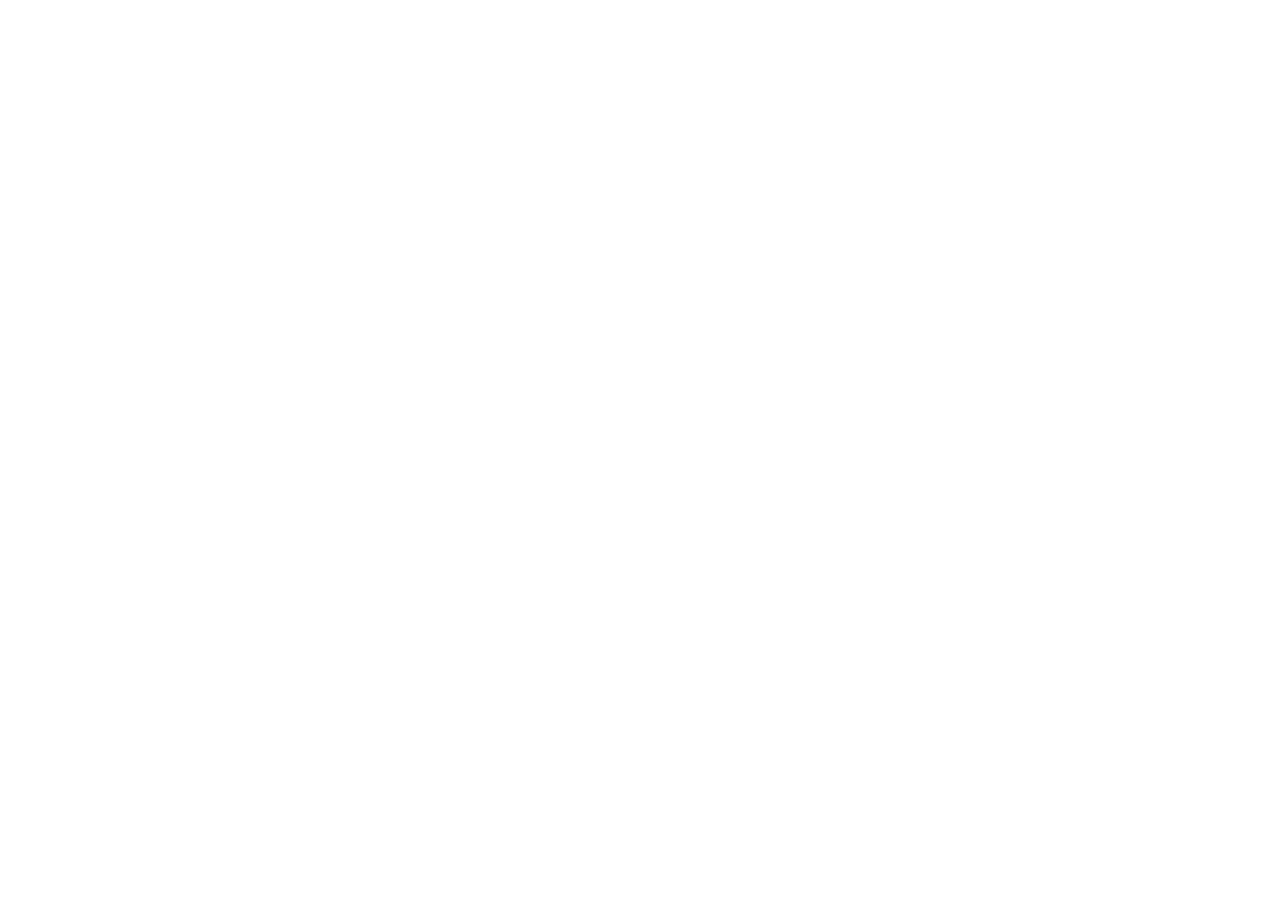
==== lesson_7_homework/index.html @ 904fff78 "Html module" ====
<!doctype html>
<html lang="en">
<head>
    <meta charset="UTF-8">
    <meta name="viewport"
          content="width=device-width, user-scalable=no, initial-scale=1.0, maximum-scale=1.0, minimum-scale=1.0">
    <meta http-equiv="X-UA-Compatible" content="ie=edge">
    <title>Restaurant</title>
    <link rel="preconnect" href="https://fonts.googleapis.com">
    <link rel="preconnect" href="https://fonts.gstatic.com" crossorigin>
    <link href="https://fonts.googleapis.com/css2?family=Roboto:ital,wght@0,100;0,300;0,400;0,500;0,700;1,500&family=Tinos:wght@400;700&display=swap" rel="stylesheet">
    <link rel="stylesheet" href="style.css">
    <link rel="stylesheet" href="media.css">
</head>
<body>

</body>
</html>
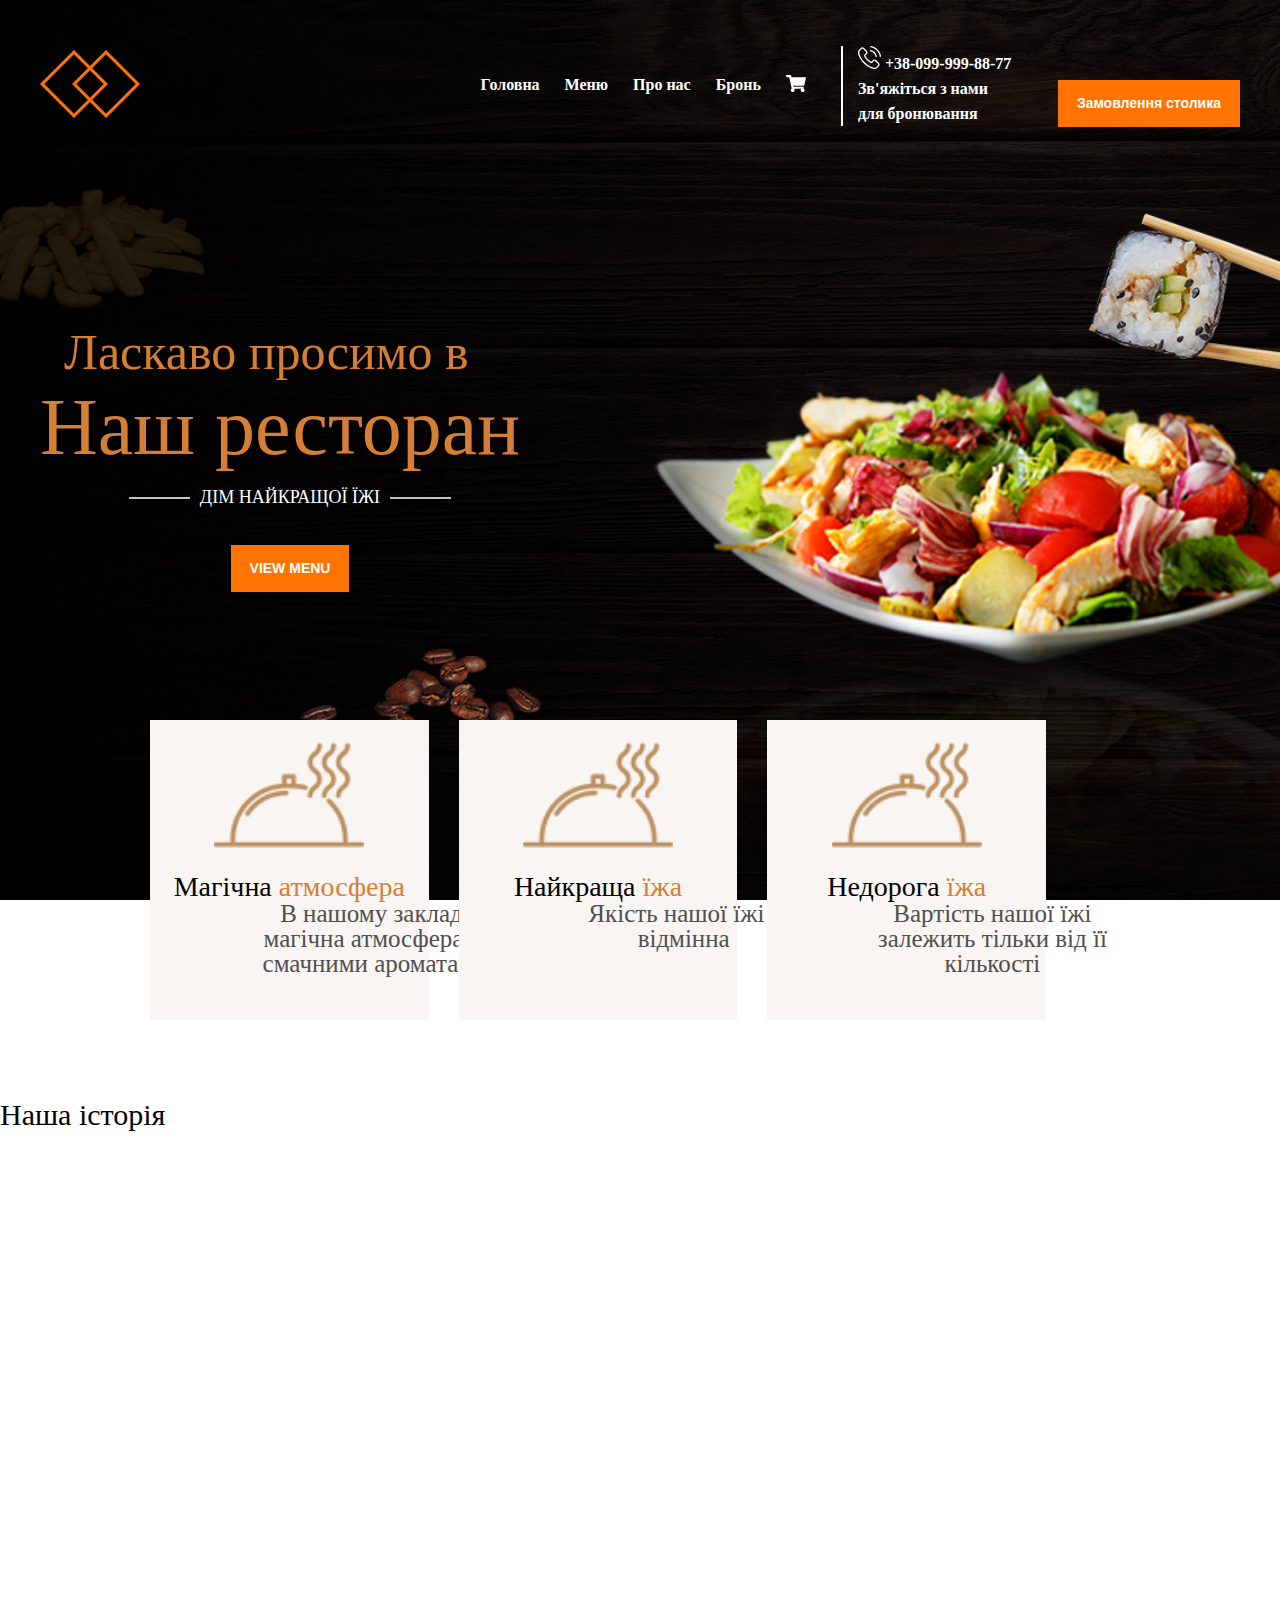
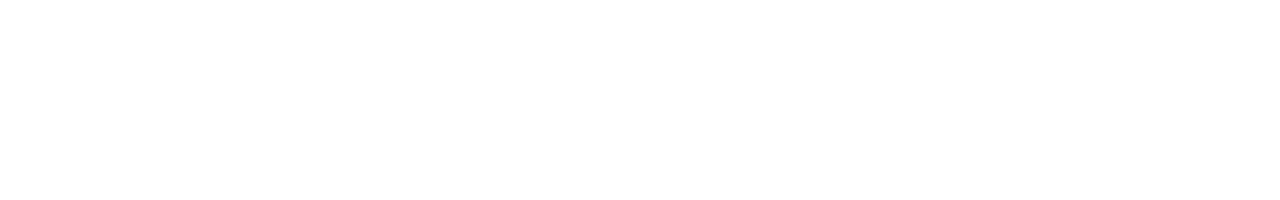
==== commit 2dbddff2: "add homework" ====
--- a/lesson_7_homework/index.html
+++ b/lesson_7_homework/index.html
@@ -8,11 +8,60 @@
     <title>Restaurant</title>
     <link rel="preconnect" href="https://fonts.googleapis.com">
     <link rel="preconnect" href="https://fonts.gstatic.com" crossorigin>
-    <link href="https://fonts.googleapis.com/css2?family=Roboto:ital,wght@0,100;0,300;0,400;0,500;0,700;1,500&family=Tinos:wght@400;700&display=swap" rel="stylesheet">
+    <link href="https://fonts.googleapis.com/css2?family=Roboto:ital,wght@0,100;0,300;0,400;0,500;0,700;1,500&family=Tinos:wght@400;700&display=swap"
+          rel="stylesheet">
     <link rel="stylesheet" href="style.css">
     <link rel="stylesheet" href="media.css">
 </head>
 <body>
-
+<div class="header">
+    <div class="header__top wrapper">
+        <div class="header__logo"><img src="image/LOGO.svg" alt="foto_logo"></div>
+        <div class="header__menu">
+            <nav class="nav">
+                <div class="nav__item"><a href="#">Головна</a></div>
+                <div class="nav__item"><a href="#">Меню</a></div>
+                <div class="nav__item"><a href="#">Про нас</a></div>
+                <div class="nav__item"><a href="#">Бронь</a></div>
+                <div class="nav__item"><a href="#"><img src="image/shopping-cart-solid.svg"
+                                                        alt="foto_shopping_card"></a></div>
+            </nav>
+            <div class="header__contact">
+                <div class="header__phone">
+                    <img src="image/phone.png" alt="Phone"> +38-099-999-88-77
+                    <p>Зв'яжіться з нами для бронювання</p>
+                </div>
+                <button class="header__button">Замовлення столика</button>
+            </div>
+        </div>
+    <div class="nav__btn_mobile">
+        <div></div><div></div><div></div>
+    </div>
+    </div>
+    <div class="header__main wrapper">
+        <div class="header__title">
+            <h2>Ласкаво просимо в</h2>
+            <h1>Наш ресторан</h1>
+            <p>ДІМ НАЙКРАЩОЇ ЇЖІ</p>
+            <div class="header__main_btn">
+                <button class="header__button">VIEW MENU</button>
+            </div>
+        </div>
+    </div>
+    <div class="header__boxes">
+        <div class="content__about"><img src="image/dish.png" alt="picture_dish">
+            <h2>Магічна <span>атмосфера</span></h2>
+            <p>В нашому закладі магічна атмосфера із смачними ароматами</p></div>
+        <div class="content__about"><img src="image/dish.png" alt="picture_dish">
+            <h2>Найкраща <span>їжа</span></h2>
+            <p>Якість нашої їжі - відмінна</p></div>
+        <div class="content__about"><img src="image/dish.png" alt="picture_dish">
+            <h2>Недорога <span>їжа</span></h2>
+            <p>Вартість нашої їжі залежить тільки від її кількості</p></div>
+    </div>
+</div>
+<div class="content">
+    <h3>Наша історія</h3>
+</div>
 </body>
 </html>--- a/lesson_7_homework/style.css
+++ b/lesson_7_homework/style.css
@@ -0,0 +1,217 @@
+html, body, div, span, applet, object, iframe,
+h1, h2, h3, h4, h5, h6, p, blockquote, pre,
+a, abbr, acronym, address, big, cite, code,
+del, dfn, em, img, ins, kbd, q, s, samp,
+small, strike, strong, sub, sup, tt, var,
+b, u, i, center,
+dl, dt, dd, ol, ul, li,
+fieldset, form, label, legend,
+table, caption, tbody, tfoot, thead, tr, th, td,
+article, aside, canvas, details, embed,
+figure, figcaption, footer, header, hgroup,
+menu, nav, output, ruby, section, summary,
+time, mark, audio, video {
+    margin: 0;
+    padding: 0;
+    border: 0;
+    font-size: 100%;
+    font: inherit;
+    vertical-align: baseline;
+}
+/* HTML5 display-role reset for older browsers */
+article, aside, details, figcaption, figure,
+footer, header, hgroup, menu, nav, section {
+    display: block;
+}
+body {
+    line-height: 1;
+    /*font-family: 'Roboto', sans-serif;*/
+    font-family: 'Tinos', serif;
+}
+ol, ul {
+    list-style: none;
+}
+blockquote, q {
+    quotes: none;
+}
+blockquote:before, blockquote:after,
+q:before, q:after {
+    content: '';
+    content: none;
+}
+table {
+    border-collapse: collapse;
+    border-spacing: 0;
+}
+
+.wrapper {
+    max-width: 1200px;
+    margin: 0 auto;
+    padding: 0 20px;
+}
+
+.header {
+    height: 100vh;
+    background: url("image/bg.png") no-repeat center/cover;
+    position: relative;
+}
+
+.header__top {
+    padding-top: 50px;
+    display: flex;
+    justify-content: space-between;
+    align-items: center;
+}
+.nav {
+    display: flex;
+    column-gap: 25px;
+}
+
+.nav__item img{
+    width: 20px;
+}
+
+.nav__item a{
+    font-weight: bold;
+    font-size: 16px;
+    line-height: 19px;
+    color: #FFFFFF;
+    text-decoration: none;
+}
+.header__menu {
+    display: flex;
+    align-items: center;
+    column-gap: 35px;
+    height: 70px;
+    }
+.header__phone {
+    font-weight: bold;
+    font-size: 16px;
+    line-height: 25px;
+    color: #FFFFFF;
+    width: 155px;
+    border-left: 2px solid #FFFFFF;
+    padding-left: 15px;
+}
+.header__contact {
+    display: flex;
+    align-items: center;
+    column-gap: 45px;
+}
+
+.header__button {
+    font-weight: bold;
+    font-size: 14px;
+    line-height: 19px;
+    color: #FFFFFF;
+    padding: 0 19px;
+    background-color: #FF7400;
+    height: 47px;
+    border: none;
+    cursor: pointer;
+}
+
+.header__title {
+    font-weight: normal;
+    color: #D67E35;
+    margin-top: 203px;
+    max-width: 500px;
+    }
+
+.header__title h2 {
+    font-size: 50px;
+    line-height: 57px;
+    margin-left: 24px;
+}
+
+.header__title h1 {
+    font-size: 80px;
+    line-height: 92px;
+    }
+.header__title p {
+    font-size: 18px;
+    line-height: 25px;
+    color: #FFFFFF;
+    display: flex;
+    justify-content: center;
+    align-items: center;
+    margin-top: 12px;
+    }
+
+.header__title p::before,
+.header__title p::after {
+    content: "";
+    display: block;
+    width: 61px;
+    height: 2px;
+    background-color: #C4C4C4;
+}
+
+.header__title p::before {
+    margin-right: 10px;
+}
+
+.header__title p::after {
+    margin-left: 10px;
+}
+
+.header__main, .header__button {
+    margin-top: 35px;
+}
+
+.header__main_btn {
+    display: flex;
+    justify-content: center;
+}
+
+.header__boxes {
+    display: flex;
+    justify-content: center;
+    align-items: center;
+    width: 70%;
+    column-gap: 30px;
+    position: absolute;
+    bottom: -120px;
+    margin-left: 150px;}
+
+.content__about {
+    flex-grow: 1;
+    width: 150px;
+    height: 300px;
+    background: #f8f5f2;
+    text-align: center;
+    font-size: 20px;
+}
+.content__about img {
+    width: 150px;
+}
+.content__about h2 {
+    font-size: 28px;
+}
+.content__about span {
+    color: #D67E35;
+}
+.content__about p {
+    width: 250px;
+    font-size: 25px;
+    margin-left: 100px;
+    color: #504f4f;
+}
+
+.content {
+    height: 700px;
+    margin-top: 200px;
+    font-size: 30px;
+}
+
+.nav__btn_mobile {
+    display: none;
+    width: 30px;
+    flex-direction: column;
+    row-gap: 4px;
+    }
+.nav__btn_mobile div {
+    background: #FF7400;
+    height: 3px;
+    border-radius: 50px;
+}